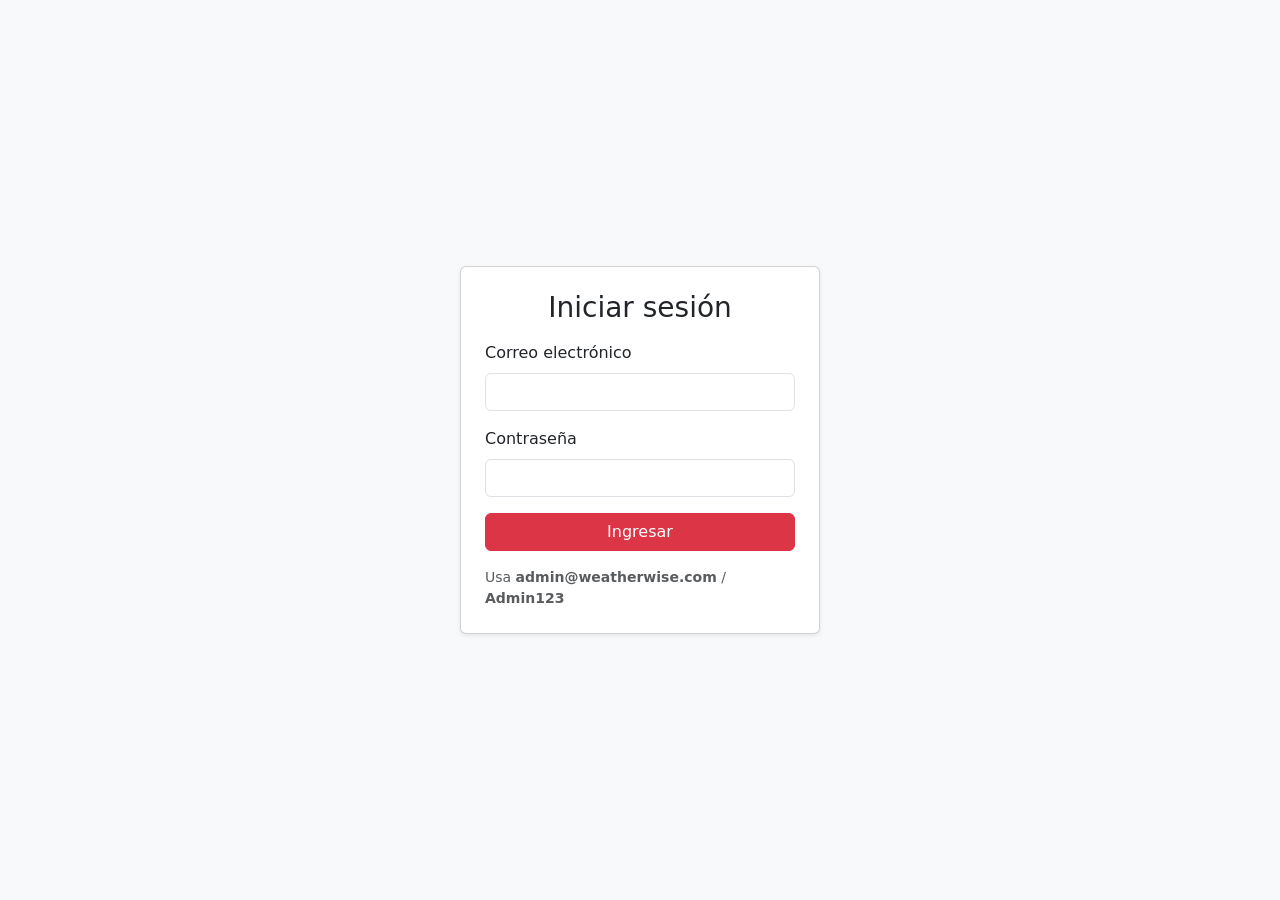
==== wwwroot/login.html @ e93af84d "Add project files." ====
<!doctype html>
<html lang="es">
<head>
    <meta charset="utf-8" />
    <meta name="viewport" content="width=device-width, initial-scale=1" />
    <title>Login - WeatherWise</title>
    <link href="https://cdn.jsdelivr.net/npm/bootstrap@5.3.2/dist/css/bootstrap.min.css" rel="stylesheet">
    <link rel="stylesheet" href="/css/styles.css">
</head>
<body class="bg-light d-flex align-items-center justify-content-center vh-100">
    <div class="card p-4 shadow-sm" style="width: 360px;">
        <h3 class="text-center mb-3">Iniciar sesión</h3>

        <form id="loginForm" novalidate>
            <div class="mb-3">
                <label for="email" class="form-label">Correo electrónico</label>
                <input type="email" id="email" name="email" class="form-control" autocomplete="email" required>
            </div>

            <div class="mb-3">
                <label for="password" class="form-label">Contraseña</label>
                <input type="password" id="password" name="password" class="form-control" autocomplete="current-password" required>
            </div>

            <button class="btn btn-danger w-100" type="submit">Ingresar</button>
        </form>

        <div class="mt-3 text-muted small">
            Usa <strong>admin@weatherwise.com</strong> / <strong>Admin123</strong>
        </div>
    </div>

    <script>
        // Asegúrate de que el servidor esté corriendo y que el endpoint /api/login exista
        (function () {
            const form = document.getElementById('loginForm');
            if (!form) return;

            form.addEventListener('submit', async (e) => {
                e.preventDefault();

                // Validación básica antes de enviar
                const emailEl = document.getElementById('email');
                const passEl = document.getElementById('password');
                const email = emailEl.value.trim();
                const password = passEl.value;

                if (!email) {
                    alert('Ingresa tu correo electrónico.');
                    emailEl.focus();
                    return;
                }
                if (!password) {
                    alert('Ingresa tu contraseña.');
                    passEl.focus();
                    return;
                }

                try {
                    const resp = await fetch('/api/login', {
                        method: 'POST',
                        headers: { 'Content-Type': 'application/json' },
                        body: JSON.stringify({ email, password })
                    });

                    // Si el servidor devuelve JSON con mensaje, lo mostramos
                    const contentType = resp.headers.get('Content-Type') || '';
                    const isJson = contentType.includes('application/json');
                    const body = isJson ? await resp.json() : null;

                    if (resp.ok) {
                        // Redirigir a index
                        window.location.href = '/index.html';
                        return;
                    }

                    // Mostrar mensaje del servidor si existe
                    if (body && body.message) {
                        alert(body.message);
                    } else if (resp.status === 401) {
                        alert('Credenciales inválidas. Revisa email y contraseña.');
                    } else if (resp.status === 400) {
                        alert('Solicitud inválida: revisa que hayas ingresado email y contraseña.');
                    } else {
                        alert('Error al iniciar sesión. Código: ' + resp.status);
                    }
                } catch (err) {
                    console.error('Error de red:', err);
                    alert('Error de red al intentar iniciar sesión. Revisa que el servidor esté corriendo.');
                }
            });
        })();
    </script>
</body>
</html>
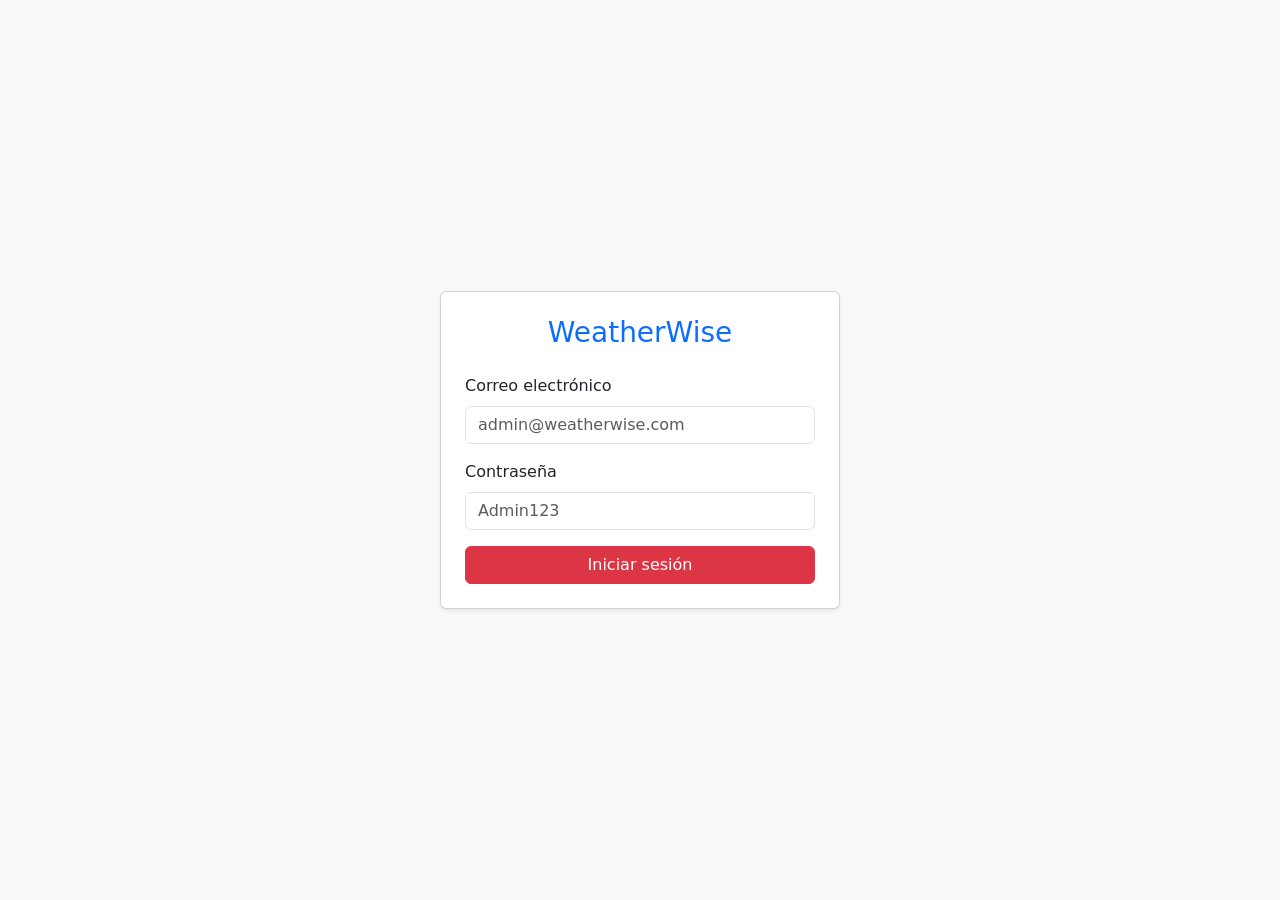
==== commit 7cc4a4c3: "programa basico" ====
--- a/wwwroot/login.html
+++ b/wwwroot/login.html
@@ -3,93 +3,55 @@
 <head>
     <meta charset="utf-8" />
     <meta name="viewport" content="width=device-width, initial-scale=1" />
-    <title>Login - WeatherWise</title>
+    <title>WeatherWise - Login</title>
     <link href="https://cdn.jsdelivr.net/npm/bootstrap@5.3.2/dist/css/bootstrap.min.css" rel="stylesheet">
     <link rel="stylesheet" href="/css/styles.css">
 </head>
 <body class="bg-light d-flex align-items-center justify-content-center vh-100">
-    <div class="card p-4 shadow-sm" style="width: 360px;">
-        <h3 class="text-center mb-3">Iniciar sesión</h3>
 
-        <form id="loginForm" novalidate>
+    <div class="card shadow-sm p-4" style="max-width: 400px; width: 100%;">
+        <h3 class="text-center mb-4 text-primary">WeatherWise</h3>
+        <form id="loginForm">
             <div class="mb-3">
                 <label for="email" class="form-label">Correo electrónico</label>
-                <input type="email" id="email" name="email" class="form-control" autocomplete="email" required>
+                <input type="email" id="email" class="form-control" placeholder="admin@weatherwise.com" required>
             </div>
-
             <div class="mb-3">
                 <label for="password" class="form-label">Contraseña</label>
-                <input type="password" id="password" name="password" class="form-control" autocomplete="current-password" required>
+                <input type="password" id="password" class="form-control" placeholder="Admin123" required>
             </div>
-
-            <button class="btn btn-danger w-100" type="submit">Ingresar</button>
+            <button type="submit" class="btn btn-danger w-100">Iniciar sesión</button>
         </form>
-
-        <div class="mt-3 text-muted small">
-            Usa <strong>admin@weatherwise.com</strong> / <strong>Admin123</strong>
-        </div>
+        <div id="loginError" class="text-danger mt-3" style="display:none;"></div>
     </div>
 
     <script>
-        // Asegúrate de que el servidor esté corriendo y que el endpoint /api/login exista
-        (function () {
-            const form = document.getElementById('loginForm');
-            if (!form) return;
+        document.getElementById('loginForm').addEventListener('submit', async (e) => {
+            e.preventDefault();
+            const payload = {
+                email: document.getElementById('email').value.trim(),
+                password: document.getElementById('password').value.trim()
+            };
 
-            form.addEventListener('submit', async (e) => {
-                e.preventDefault();
+            try {
+                const resp = await fetch('/api/login', {
+                    method: 'POST',
+                    headers: { 'Content-Type': 'application/json' },
+                    body: JSON.stringify(payload)
+                });
 
-                // Validación básica antes de enviar
-                const emailEl = document.getElementById('email');
-                const passEl = document.getElementById('password');
-                const email = emailEl.value.trim();
-                const password = passEl.value;
-
-                if (!email) {
-                    alert('Ingresa tu correo electrónico.');
-                    emailEl.focus();
-                    return;
+                const data = await resp.json();
+                if (resp.ok && data.success) {
+                    window.location.href = '/index.html';
+                } else {
+                    document.getElementById('loginError').style.display = '';
+                    document.getElementById('loginError').textContent = data.message || 'Credenciales inválidas';
                 }
-                if (!password) {
-                    alert('Ingresa tu contraseña.');
-                    passEl.focus();
-                    return;
-                }
-
-                try {
-                    const resp = await fetch('/api/login', {
-                        method: 'POST',
-                        headers: { 'Content-Type': 'application/json' },
-                        body: JSON.stringify({ email, password })
-                    });
-
-                    // Si el servidor devuelve JSON con mensaje, lo mostramos
-                    const contentType = resp.headers.get('Content-Type') || '';
-                    const isJson = contentType.includes('application/json');
-                    const body = isJson ? await resp.json() : null;
-
-                    if (resp.ok) {
-                        // Redirigir a index
-                        window.location.href = '/index.html';
-                        return;
-                    }
-
-                    // Mostrar mensaje del servidor si existe
-                    if (body && body.message) {
-                        alert(body.message);
-                    } else if (resp.status === 401) {
-                        alert('Credenciales inválidas. Revisa email y contraseña.');
-                    } else if (resp.status === 400) {
-                        alert('Solicitud inválida: revisa que hayas ingresado email y contraseña.');
-                    } else {
-                        alert('Error al iniciar sesión. Código: ' + resp.status);
-                    }
-                } catch (err) {
-                    console.error('Error de red:', err);
-                    alert('Error de red al intentar iniciar sesión. Revisa que el servidor esté corriendo.');
-                }
-            });
-        })();
+            } catch (err) {
+                document.getElementById('loginError').style.display = '';
+                document.getElementById('loginError').textContent = 'Error al conectar con el servidor';
+            }
+        });
     </script>
 </body>
 </html>
